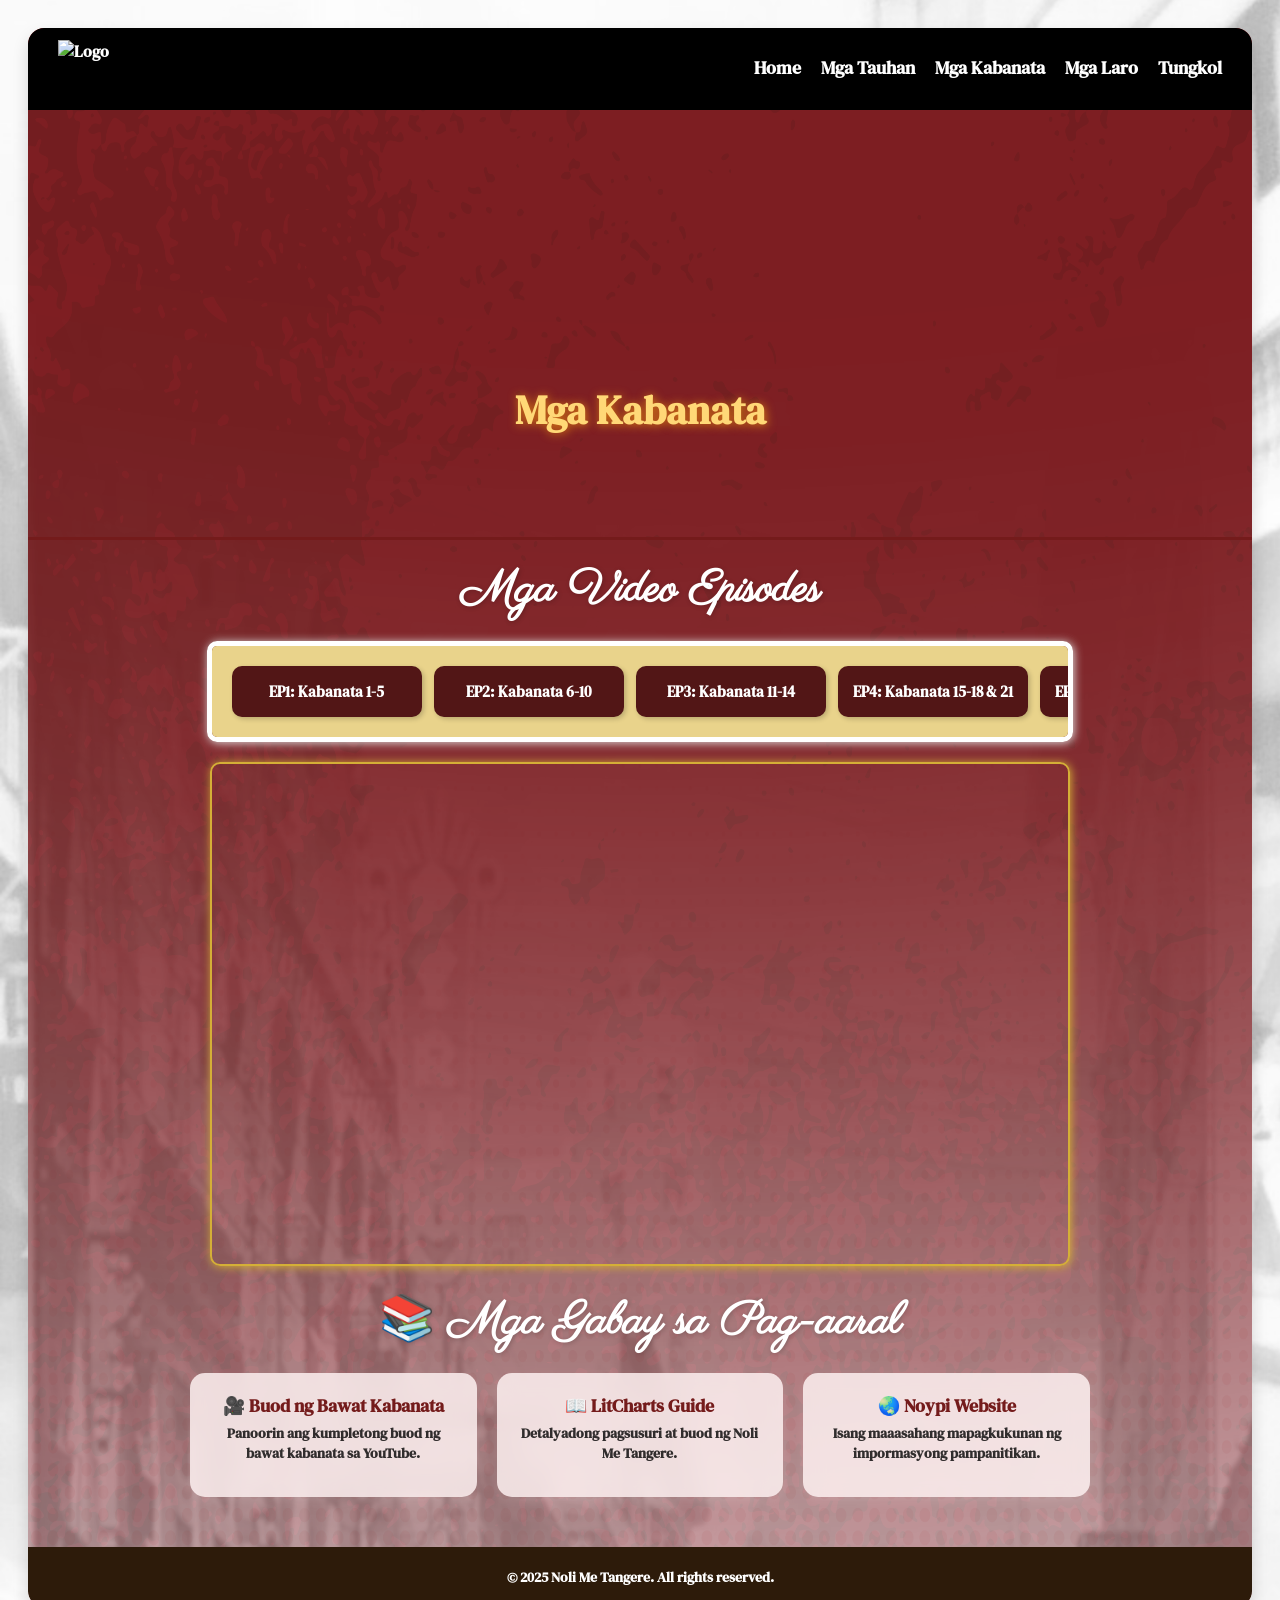
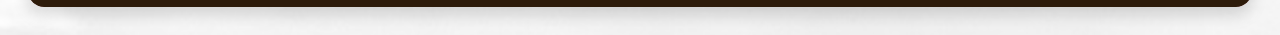
==== chapters.html @ 90d482f7 "Add files via upload" ====
<!DOCTYPE html>
<html lang="en">
<head>
    <link rel="stylesheet" href="chaptersstyle.css">
    <link href="https://fonts.googleapis.com/css2?family=DM+Serif+Text:ital@0;1&family=EB+Garamond:ital,wght@0,400..800;1,400..800&family=Imbue:opsz,wght@10..100,100..900&family=Moon+Dance&family=News+Cycle:wght@400;700&family=Parisienne&display=swap" rel="stylesheet">
    <meta charset="UTF-8">
    <meta name="viewport" content="width=device-width, initial-scale=1.0">
    <title>Noli Me Tangere</title>
</head>
<body>
    <div class="container fade-in">
        <nav class="nav fade-in">
            <img src="noli.png" alt="Logo">
            <div>
            <a href="home.html" onclick="if (window.location.pathname.includes('tes try.html')) location.reload();">Home</a>
                <a href="characters.html">Mga Tauhan</a>
                <a href="chapters.html">Mga Kabanata</a>
                <a href="games.html">Mga Laro</a>
                <a href="about.html">Tungkol</a>
            </div>
        </nav>
        <header class="header fade-in">
            <h1>Mga Kabanata</h1>
        </header>
        <main class="main fade-in fade-in" id="main">
            <h2 class="fade-in">Mga Video Episodes</h2>
            <div class="chapters-container fade-in">
                <div class="chapters">
                    <div class="chapter" onclick="openChapter(1)">EP1:  Kabanata 1-5</div>
                    <div class="chapter" onclick="openChapter(2)">EP2:  Kabanata 6-10</div>
                    <div class="chapter" onclick="openChapter(3)">EP3:  Kabanata 11-14</div>
                    <div class="chapter" onclick="openChapter(4)">EP4:  Kabanata 15-18 & 21</div>
                    <div class="chapter" onclick="openChapter(5)">EP5:  Kabanata 19-20 & 22</div>
                    <div class="chapter" onclick="openChapter(6)">EP6:  Kabanata 23-25</div>
                    <div class="chapter" onclick="openChapter(7)">EP7:  Kabanata 26-28</div>
                    <div class="chapter" onclick="openChapter(8)">EP8:  Kabanata 29-32</div>
                    <div class="chapter" onclick="openChapter(9)">EP9:  Kabanata 33-36</div>
                    <div class="chapter" onclick="openChapter(10)">EP10:  Kabanata 37-38</div>
                    <div class="chapter" onclick="openChapter(11)">EP11:  Kabanata 39-42</div>
                    <div class="chapter" onclick="openChapter(12)">EP12:  Kabanata 43-45</div>
                    <div class="chapter" onclick="openChapter(13)">EP13:  Kabanata 46, 50-51</div>
                    <div class="chapter" onclick="openChapter(14)">EP14:  Kabanata 47-49</div>
                    <div class="chapter" onclick="openChapter(15)">EP15:  Kabanata 53-54</div>
                    <div class="chapter" onclick="openChapter(16)">EP16:  Kabanata 52, 55-56</div>
                    <div class="chapter" onclick="openChapter(17)">EP17:  Kabanata 57 & 60</div>
                    <div class="chapter" onclick="openChapter(18)">EP18:  Kabanata 58 - 59</div>
                    <div class="chapter" onclick="openChapter(19)">EP19:  Kabanata 61-63</div>
                    <div class="chapter" onclick="openChapter(20)">EP20:  Kabanata 64</div>
                </div>
            </div>
        
            <!-- iFrame to display selected chapter -->
            <div class="chapterVideo fade-in">
                <iframe id="chapterVideo" class="fade-in" width="560" height="500" src="" frameborder="0" allowfullscreen></iframe>
            </div>

            <h2 class="fade-in">📚 Mga Gabay sa Pag-aaral</h2>

            <div class="resource-container">
                <div class="resource-card fade-in">
                    <a href="https://www.youtube.com/watch?v=7mus23KUh88" target="_blank">🎥 Buod ng Bawat Kabanata
                    <p>Panoorin ang kumpletong buod ng bawat kabanata sa YouTube.</p> </a>
                </div>
        
                <div class="resource-card fade-in">
                    <a href="https://www.litcharts.com/lit/noli-me-tangere" target="_blank">📖 LitCharts Guide
                    <p>Detalyadong pagsusuri at buod ng Noli Me Tangere.</p> </a>
                </div>
        
                <div class="resource-card fade-in">
                    <a href="https://noypi.com.ph/noli-me-tangere-kabanata-1-buod/?fbclid=IwY2xjawI5cmFleHRuA2FlbQIxMAABHRDYYukgYBuVdXW_g--MaOv-PTbpUkMHID3L0ik5TeDWVf6ELkSs5y2MuA_aem_bUdyKMl2XLDrI_ZNhnq-ww" target="_blank">🌏 Noypi Website
                    <p>Isang maaasahang mapagkukunan ng impormasyong pampanitikan.</p> </a>
                </div>
            </div>
            
        </main>
        <footer class="footer" id="footer">
            &copy; 2025 Noli Me Tangere. All rights reserved.
        </footer>
    </div>

    <script>
        document.addEventListener("DOMContentLoaded", function () {
            var main = document.getElementById("main");
            var content = document.getElementById("content");

            var fadeElements = document.querySelectorAll(".fade-in");

        function fadeInOnScroll() {
            fadeElements.forEach(function (element) {
                var rect = element.getBoundingClientRect();
                if (rect.top < window.innerHeight * 0.85) {
                    element.classList.add("show");
                }
            });
        }
            fadeInOnScroll();
                window.addEventListener("scroll", fadeInOnScroll);
            });


                function openChapter(chapter) {
            const videoLinks = {
                1: "https://www.youtube.com/embed/eOVhSCv0dmQ?si=TcVCmk-dJKGWHjzQ",
                2: "https://www.youtube.com/embed/vQZqlngrBME?si=xlhcCarLtt8HXV2H",
                3: "https://www.youtube.com/embed/48L1QENR1-k?si=XX8p6Hn8Jz3lDfSc",
                4: "https://www.youtube.com/embed/MrKOmvLlPYg?si=tEUHo_kxnxujFbrp",
                5: "https://www.youtube.com/embed/Tx-UNW-KLUw?si=l55vRvLIZghDmZFz",
                6: "https://www.youtube.com/embed/mSRCCJYQxMo?si=onMn401HEkg48WKR",
                7: "https://www.youtube.com/embed/j6vO8VPCt_g?si=-7W9qv8EtaY0TqEY",
                8: "https://www.youtube.com/embed/HD-33WGsj84?si=8YFySIcy4Q9mIIuv",
                9: "https://www.youtube.com/embed/I3bMJZXZV64?si=3LYD20-H4gFXlf_c",
                10: "https://www.youtube.com/embed/2WvnKgc-jU0?si=Y7rq71y9HaAvuHl-",
                11: "https://www.youtube.com/embed/s7z7OwUX1Rc?si=cKXvBeAaMMzEgqkw",
                12: "https://www.youtube.com/embed/SIfhjKh7Mzk?si=a9WQ5AucJ-I2Yuih",
                13: "https://www.youtube.com/embed/5mXNYjrhTzE?si=pws5y4AseagnPliu",
                14: "https://www.youtube.com/embed/lcz1mh6ZPIc?si=IMTdLqe_sbUYhSWq",
                15: "https://www.youtube.com/embed/XFKweBVXe2Y?si=PpDrYbeG23mp_QER",
                16: "https://www.youtube.com/embed/LzdMFkb4ocY?si=V7WzVzMaw-E4Z-oV",
                17: "https://www.youtube.com/embed/WFBFkmRcuyE?si=3anaMGfSEpthyjF-",
                18: "https://www.youtube.com/embed/aygnRMwLO24?si=V4plLsIn1pYPWB1v",
                19: "https://www.youtube.com/embed/hOw4MUE6Ec4?si=3F_Bjs6AsVBYz_7s",
                20: "https://www.youtube.com/embed/qXAfTIuSXEs?si=-K_mqfvOcqzIaItx"
            };
            document.getElementById("chapterVideo").src = videoLinks[chapter];
        }

        const container = document.querySelector(".chapters-container");
const chapters = document.querySelector(".chapters");

let isDown = false;
let startX;
let scrollLeft;

container.addEventListener("mousedown", (e) => {
    isDown = true;
    chapters.style.cursor = "grabbing"; // Change cursor when dragging
    startX = e.pageX - container.offsetLeft;
    scrollLeft = container.scrollLeft;
});

container.addEventListener("mouseleave", () => {
    isDown = false;
    chapters.style.cursor = "grab"; // Reset cursor
});

container.addEventListener("mouseup", () => {
    isDown = false;
    chapters.style.cursor = "grab"; // Reset cursor
});

container.addEventListener("mousemove", (e) => {
    if (!isDown) return;
    e.preventDefault();
    const x = e.pageX - container.offsetLeft;
    const walk = (x - startX) * 2; // Adjust scroll speed
    container.scrollLeft = scrollLeft - walk;
});

    </script>
</body>
</html>
---- chaptersstyle.css ----
body {
    background-color: #ffffff; /* Vintage paper color */
    color: #2D1B0A; /* Deep brownish-black */
    display: flex;
    align-items: center;
    justify-content: center;
    min-height: 90vh;
    font-family: 'DM Serif Text', serif;
    flex-direction: column;
    padding: 20px;
    background: url(bg2.png) center/cover no-repeat;
}

.container {
    width: 100%;
    max-width: 1300px;
    background-color: #fdf8e6; /* Softer off-white */
    border-radius: 16px;
    box-shadow: 0 8px 16px rgba(0, 0, 0, 0.15);
    text-align: center;
    background: url(bgchap.png);
    background-repeat: no-repeat;
    background-size: 100% 140%;
    overflow: hidden;
}

/* Navigation Bar */
.nav {
    display: flex;
    align-items: center;
    justify-content: space-between;
    padding: 12px 30px;
    background-color: black; /* Deep brown */
    color: white;
    font-weight: bold;
    border-radius: 16px 16px 0 0;
    border-bottom: 3px solid black; /* Golden border */
}

.nav img {
    height: 55px;
    width: auto;
    transition: transform 0.3s ease-in-out;
}

.nav img:hover {
    transform: scale(1.1);
}

.nav div {
    display: flex;
    gap: 20px;
}

.nav a {
    color: white;
    text-decoration: none;
    font-size: 18px;
    position: relative;
    transition: color 0.3s ease-in-out;
}

.nav a::after {
    content: "";
    display: block;
    width: 0;
    height: 2px;
    background: #D4AF37;
    transition: width 0.3s ease-in-out;
    position: absolute;
    bottom: -5px;
    left: 50%;
    transform: translateX(-50%);
}

.nav a:hover {
    color: #D4AF37;
}

.nav a:hover::after {
    width: 100%;
}

/* Header */
.header {
    padding: 70px 20px;
    border-bottom: 3px solid #741b1b;
    background: url('nolibanner.png') center/cover no-repeat;
    color: white;
    text-align: center;
    position: relative;
}

header h1 {
    color: rgb(255, 216, 119);
    font-size: 40px;
    text-align: center;
    line-height: 1.5;
    margin-top: 200px;
    font-family: 'DM Serif Text';
    text-shadow: 1px 1px 10px rgb(218, 125, 20);
}

/* Buttons */
.button {
    display: inline-block;
    background-color: #C9A66B;
    color: #2D1B0A;
    padding: 8px 20px;
    border-radius: 8px;
    text-decoration: none;
    cursor: pointer;
    font-weight: bold;
    box-shadow: 0 4px 8px rgba(0, 0, 0, 0.1);
    transition: background-color 0.3s ease-in-out, transform 0.2s;
    font-family: 'Parisienne', cursive;
    font-size: 22px;
}

.button:hover {
    background-color: #D4AF37;
    color: white;
    transform: scale(1.05);
}

/* Chapter Section */
.main h2 {
    font-family: 'Parisienne', serif;
    font-size: 45px;
    margin: 20px 0;
    color: #ffffff;
    transition: 0.3s;
    text-shadow: 1px 1px 5px rgba(0, 0, 0, 0.2);
}

/* Chapters */
.chapters-container {
    font-family: 'DM Serif Text', serif;
    font-size: 15px;
    width: 70%;
    white-space: nowrap;
    overflow-x: auto;
    margin: auto;
    scrollbar-width: thin;
    scrollbar-color: #D4AF37 #f8f1e4;
    background-color: #e9d38b;
    border-radius: 10px;
    box-shadow: 1px 1px 10px gainsboro;
    border: 5px solid white;
}

.chapters-container::-webkit-scrollbar {
    height: 8px;
}

.chapters-container::-webkit-scrollbar-thumb {
    background: #D4AF37;
    border-radius: 10px;
}

.chapters {
    display: flex;
    gap: 12px;
    padding: 20px;
    scroll-snap-type: x mandatory;
    cursor: grab;
}

.chapter {
    background: #521616;
    color: #ffffff;
    padding: 15px;
    border-radius: 10px;
    min-width: 160px;
    text-align: center;
    font-weight: bold;
    cursor: pointer;
    transition: 0.3s;
    scroll-snap-align: center;
    user-select: none;
    box-shadow: 2px 2px 5px rgba(0, 0, 0, 0.2);
}

.chapter:hover {
    background-color: #741b1b;
    color: gold;
    transform: scale(1.05);
}

/* Video Section */
.iframe-container {
    width: 100%;
    margin-bottom: 20px;
}

iframe {
    margin-top: 20px;
    border: 2px solid #D4AF37;
    border-radius: 10px;
    width: 70%;
    height: 500px;
    background: url('https://i.pinimg.com/736x/9d/8f/48/9d8f48fcef4ebec37d2b794221684ae5.jpg') center/cover no-repeat;
    box-shadow: 1px 1px 10px #D4AF37;
}

/* resources */
.resource-container {
    display: grid;
    grid-template-columns: repeat(auto-fit, minmax(250px, 1fr));
    gap: 20px;
    padding: 0 0 40px;
    max-width: 900px;
    margin: auto;
    font-family: 'DM Serif Text';
}

.resource-card {
    background: #fff4f4d5;
    padding: 20px;
    border-radius: 15px;
    transition: 0.3s ease-in-out;
    box-shadow: 0px 4px 10px rgba(255, 255, 255, 0.1);
    backdrop-filter: blur(10px);
    cursor: pointer;
}

.resource-card:hover {
    background: #ffd90091;
    color: rgb(0, 0, 0);
    transform: scale(1.05);
}

.resource-card a {
    text-decoration: none;
    color: #741b1b;
    font-size: 18px;
    font-weight: bold;
    display: block;
    transition: 0.5s;
}

.resource-card a:hover {
    color: #ffffff;
    transform: scale(1.05);
    text-shadow: 1px 1px 5px black;
}

.resource-card p {
    font-size: 14px;
    opacity: 0.8;
    margin-top: 5px;
    color: black;
    text-shadow: none;
}

/* Footer */
.footer {
    padding: 20px;
    text-align: center;
    font-size: 14px;
    color: white;
    background-color: #2D1B0A;
    border-radius: 0 0 16px 16px;
    font-weight: bold;
    margin-top: 10px;
}

/* Fade-in Effects */
.reveal {
    opacity: 1 !important;
    transform: translateY(0) !important;
}

.fade-in {
    opacity: 0;
    transform: translateY(20px);
    transition: opacity 1s ease-out, transform 1s ease-out;
}

.fade-in.show {
    opacity: 1;
    transform: translateY(0);
}

/* --- Responsive Media Queries (Preserving Original Design Rules) --- */
@media (max-width: 900px) {
    .container {
        width: 95%;
    }

    .chapters-container {
        width: 85%;
    }

    iframe {
        width: 85%;
        height: 380px;
    }

    header h1 {
        margin-top: 100px;
    }
}

@media (max-width: 600px) {
    body {
        padding: 5px;
    }

    .nav {
        flex-direction: column;
        gap: 15px;
        text-align: center;
    }

    .nav div {
        flex-wrap: wrap;
        justify-content: center;
        gap: 10px;
    }

    .header {
        padding: 40px 10px;
    }

    header h1 {
        margin-top: 30px;
        font-size: 30px;
    }

    .chapters-container {
        width: 92%;
    }

    iframe {
        width: 92%;
        height: 250px;
    }

    .resource-container {
        padding: 0 10px 30px;
    }
}
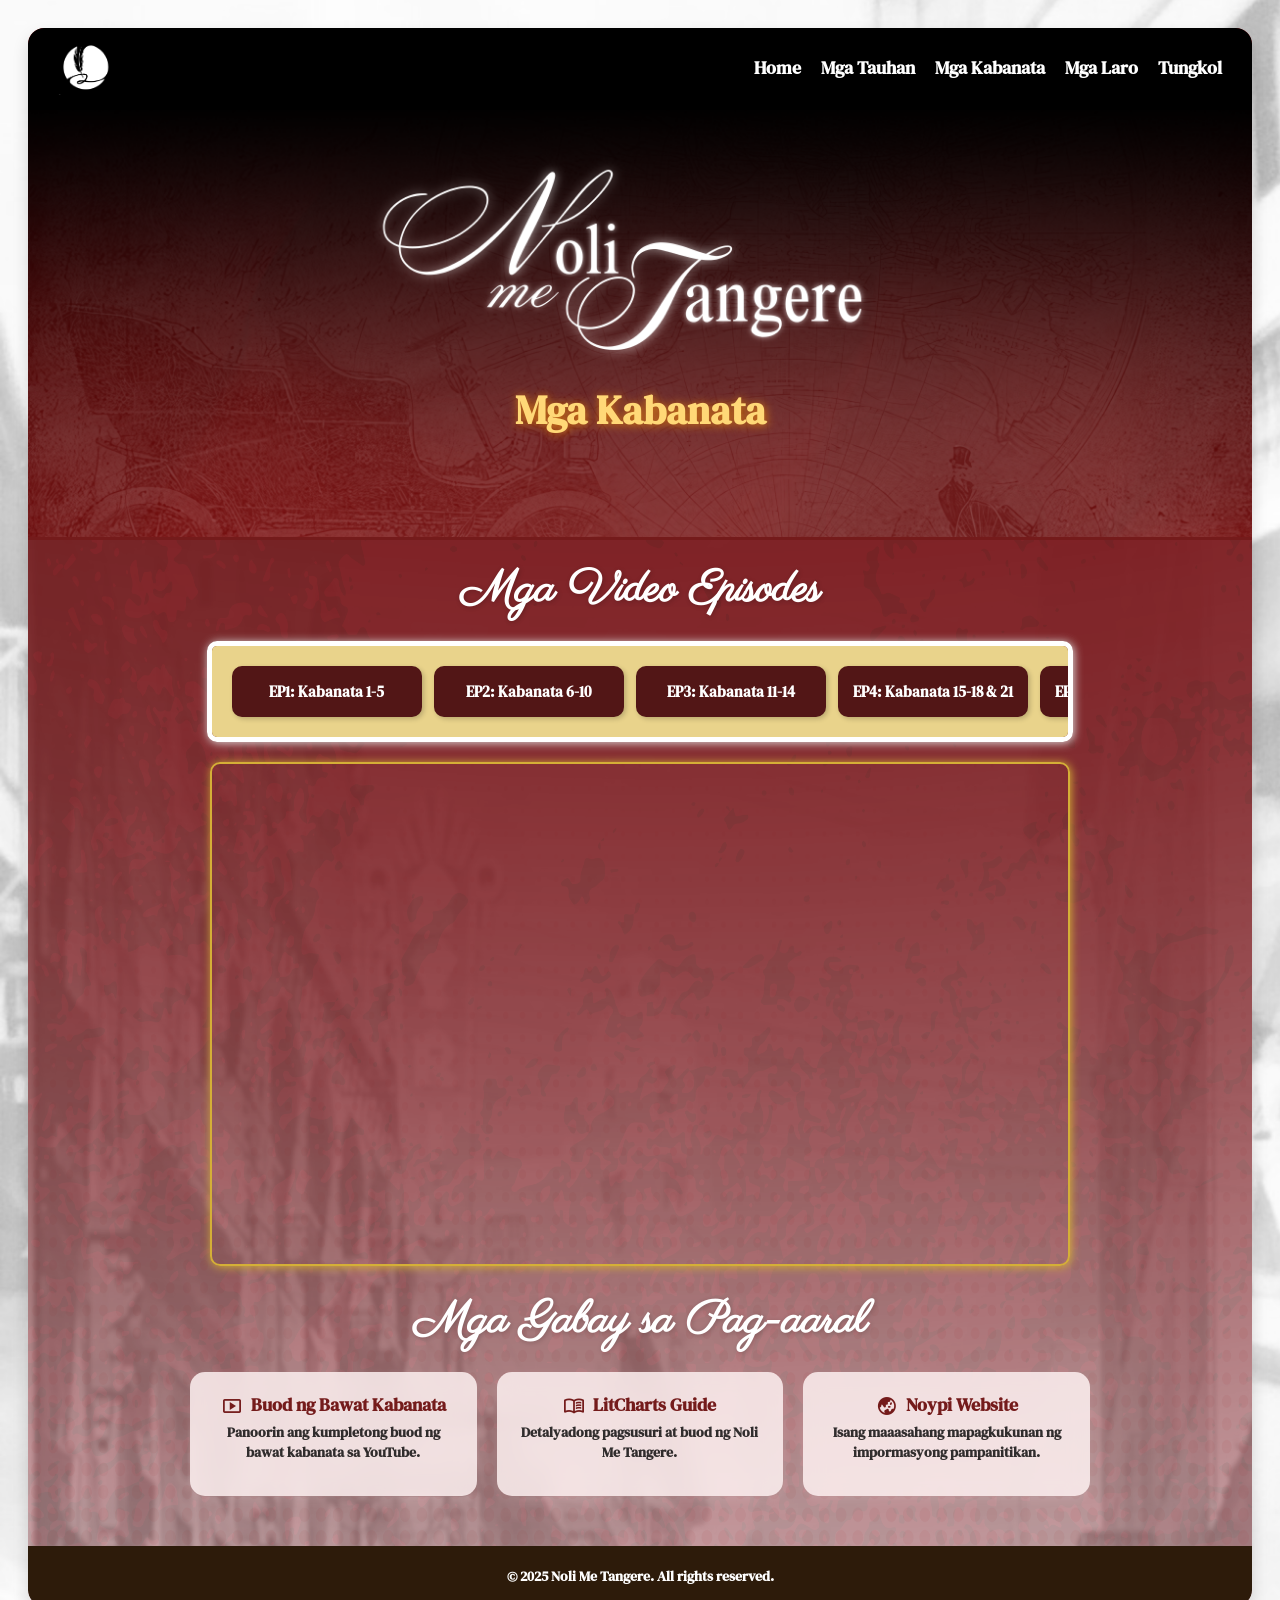
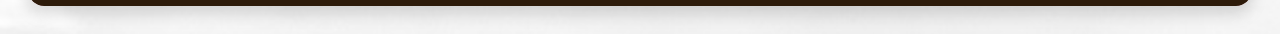
==== commit 37ba24a2: "Fix HTML structure and add Material Symbols" ====
--- a/chapters.html
+++ b/chapters.html
@@ -3,6 +3,8 @@
 <head>
     <link rel="stylesheet" href="chaptersstyle.css">
     <link href="https://fonts.googleapis.com/css2?family=DM+Serif+Text:ital@0;1&family=EB+Garamond:ital,wght@0,400..800;1,400..800&family=Imbue:opsz,wght@10..100,100..900&family=Moon+Dance&family=News+Cycle:wght@400;700&family=Parisienne&display=swap" rel="stylesheet">
+    <!-- Google Material Symbols -->
+    <link rel="stylesheet" href="https://fonts.googleapis.com/css2?family=Material+Symbols+Outlined:opsz,wght,FILL,GRAD@24,400,0,0" />
     <meta charset="UTF-8">
     <meta name="viewport" content="width=device-width, initial-scale=1.0">
     <title>Noli Me Tangere</title>
@@ -12,7 +14,7 @@
         <nav class="nav fade-in">
             <img src="noli.png" alt="Logo">
             <div>
-            <a href="home.html" onclick="if (window.location.pathname.includes('tes try.html')) location.reload();">Home</a>
+                <a href="home.html" onclick="if (window.location.pathname.includes('tes try.html')) location.reload();">Home</a>
                 <a href="characters.html">Mga Tauhan</a>
                 <a href="chapters.html">Mga Kabanata</a>
                 <a href="games.html">Mga Laro</a>
@@ -54,22 +56,28 @@
                 <iframe id="chapterVideo" class="fade-in" width="560" height="500" src="" frameborder="0" allowfullscreen></iframe>
             </div>
 
-            <h2 class="fade-in">📚 Mga Gabay sa Pag-aaral</h2>
+            <h2 class="fade-in">Mga Gabay sa Pag-aaral</h2>
 
             <div class="resource-container">
                 <div class="resource-card fade-in">
-                    <a href="https://www.youtube.com/watch?v=7mus23KUh88" target="_blank">🎥 Buod ng Bawat Kabanata
-                    <p>Panoorin ang kumpletong buod ng bawat kabanata sa YouTube.</p> </a>
+                    <a href="https://www.youtube.com/watch?v=7mus23KUh88" target="_blank">
+                        <span class="material-symbols-outlined" style="vertical-align: middle; font-size: 22px; margin-right: 4px;">smart_display</span> Buod ng Bawat Kabanata
+                        <p>Panoorin ang kumpletong buod ng bawat kabanata sa YouTube.</p>
+                    </a>
                 </div>
         
                 <div class="resource-card fade-in">
-                    <a href="https://www.litcharts.com/lit/noli-me-tangere" target="_blank">📖 LitCharts Guide
-                    <p>Detalyadong pagsusuri at buod ng Noli Me Tangere.</p> </a>
+                    <a href="https://www.litcharts.com/lit/noli-me-tangere" target="_blank">
+                        <span class="material-symbols-outlined" style="vertical-align: middle; font-size: 22px; margin-right: 4px;">menu_book</span> LitCharts Guide
+                        <p>Detalyadong pagsusuri at buod ng Noli Me Tangere.</p>
+                    </a>
                 </div>
         
                 <div class="resource-card fade-in">
-                    <a href="https://noypi.com.ph/noli-me-tangere-kabanata-1-buod/?fbclid=IwY2xjawI5cmFleHRuA2FlbQIxMAABHRDYYukgYBuVdXW_g--MaOv-PTbpUkMHID3L0ik5TeDWVf6ELkSs5y2MuA_aem_bUdyKMl2XLDrI_ZNhnq-ww" target="_blank">🌏 Noypi Website
-                    <p>Isang maaasahang mapagkukunan ng impormasyong pampanitikan.</p> </a>
+                    <a href="https://noypi.com.ph/noli-me-tangere-kabanata-1-buod/?fbclid=IwY2xjawI5cmFleHRuA2FlbQIxMAABHRDYYukgYBuVdXW_g--MaOv-PTbpUkMHID3L0ik5TeDWVf6ELkSs5y2MuA_aem_bUdyKMl2XLDrI_ZNhnq-ww" target="_blank">
+                        <span class="material-symbols-outlined" style="vertical-align: middle; font-size: 22px; margin-right: 4px;">globe_asia</span> Noypi Website
+                        <p>Isang maaasahang mapagkukunan ng impormasyong pampanitikan.</p>
+                    </a>
                 </div>
             </div>
             
@@ -99,7 +107,7 @@
             });
 
 
-                function openChapter(chapter) {
+        function openChapter(chapter) {
             const videoLinks = {
                 1: "https://www.youtube.com/embed/eOVhSCv0dmQ?si=TcVCmk-dJKGWHjzQ",
                 2: "https://www.youtube.com/embed/vQZqlngrBME?si=xlhcCarLtt8HXV2H",
@@ -126,37 +134,36 @@
         }
 
         const container = document.querySelector(".chapters-container");
-const chapters = document.querySelector(".chapters");
+        const chapters = document.querySelector(".chapters");
 
-let isDown = false;
-let startX;
-let scrollLeft;
+        let isDown = false;
+        let startX;
+        let scrollLeft;
 
-container.addEventListener("mousedown", (e) => {
-    isDown = true;
-    chapters.style.cursor = "grabbing"; // Change cursor when dragging
-    startX = e.pageX - container.offsetLeft;
-    scrollLeft = container.scrollLeft;
-});
+        container.addEventListener("mousedown", (e) => {
+            isDown = true;
+            chapters.style.cursor = "grabbing";
+            startX = e.pageX - container.offsetLeft;
+            scrollLeft = container.scrollLeft;
+        });
 
-container.addEventListener("mouseleave", () => {
-    isDown = false;
-    chapters.style.cursor = "grab"; // Reset cursor
-});
+        container.addEventListener("mouseleave", () => {
+            isDown = false;
+            chapters.style.cursor = "grab";
+        });
 
-container.addEventListener("mouseup", () => {
-    isDown = false;
-    chapters.style.cursor = "grab"; // Reset cursor
-});
+        container.addEventListener("mouseup", () => {
+            isDown = false;
+            chapters.style.cursor = "grab";
+        });
 
-container.addEventListener("mousemove", (e) => {
-    if (!isDown) return;
-    e.preventDefault();
-    const x = e.pageX - container.offsetLeft;
-    const walk = (x - startX) * 2; // Adjust scroll speed
-    container.scrollLeft = scrollLeft - walk;
-});
-
+        container.addEventListener("mousemove", (e) => {
+            if (!isDown) return;
+            e.preventDefault();
+            const x = e.pageX - container.offsetLeft;
+            const walk = (x - startX) * 2;
+            container.scrollLeft = scrollLeft - walk;
+        });
     </script>
 </body>
 </html>
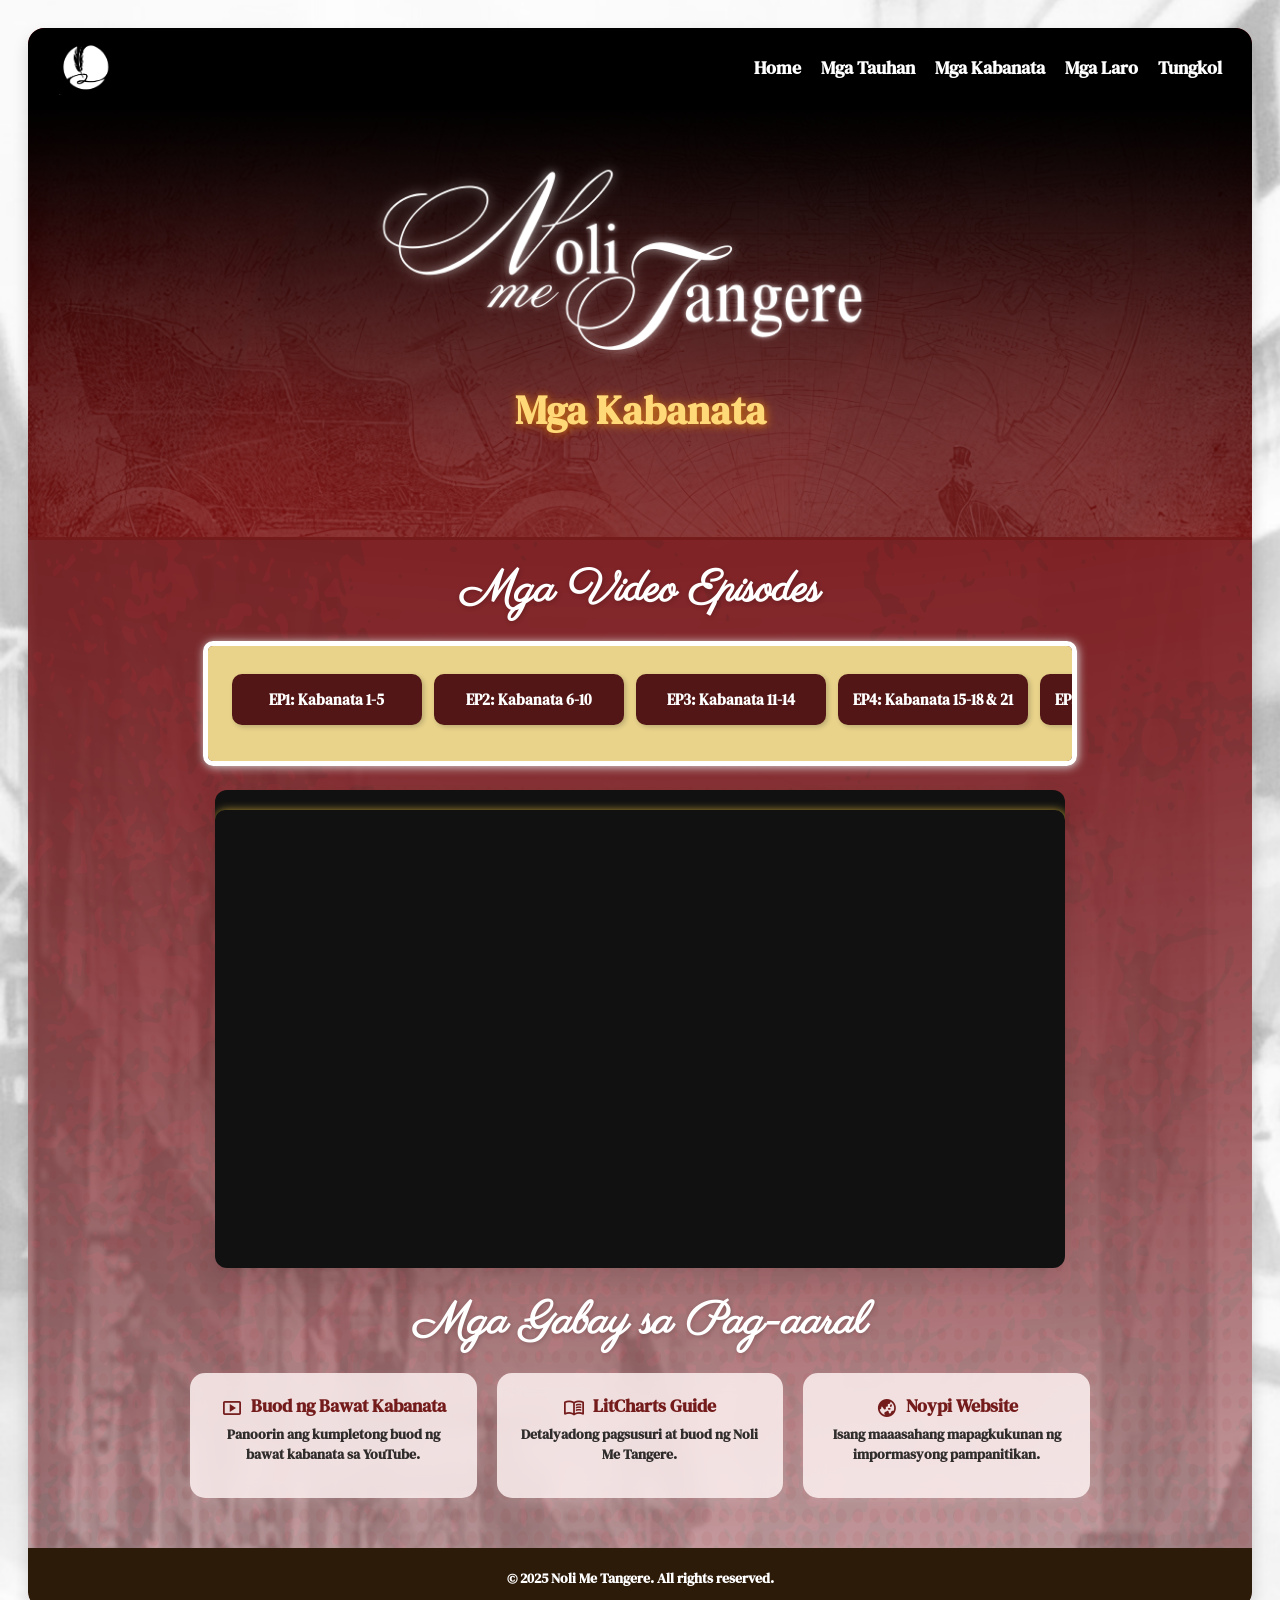
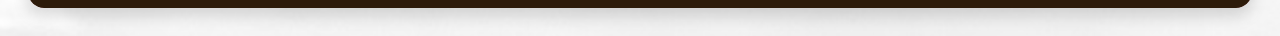
==== commit 1e339146: "Update chapters.html" ====
--- a/chapters.html
+++ b/chapters.html
@@ -3,11 +3,56 @@
 <head>
     <link rel="stylesheet" href="chaptersstyle.css">
     <link href="https://fonts.googleapis.com/css2?family=DM+Serif+Text:ital@0;1&family=EB+Garamond:ital,wght@0,400..800;1,400..800&family=Imbue:opsz,wght@10..100,100..900&family=Moon+Dance&family=News+Cycle:wght@400;700&family=Parisienne&display=swap" rel="stylesheet">
-    <!-- Google Material Symbols -->
     <link rel="stylesheet" href="https://fonts.googleapis.com/css2?family=Material+Symbols+Outlined:opsz,wght,FILL,GRAD@24,400,0,0" />
     <meta charset="UTF-8">
     <meta name="viewport" content="width=device-width, initial-scale=1.0">
     <title>Noli Me Tangere</title>
+    <style>
+        /* Sleek enhancements for video layout and horizontal episode scroll */
+        .chapterVideo {
+            position: relative;
+            width: 100%;
+            max-width: 850px;
+            margin: 24px auto;
+            aspect-ratio: 16 / 9;
+            background: #111;
+            border-radius: 12px;
+            overflow: hidden;
+            box-shadow: 0 12px 30px rgba(0, 0, 0, 0.12);
+        }
+        .chapterVideo iframe {
+            width: 100%;
+            height: 100%;
+            border: none;
+        }
+        .chapters-container {
+            overflow-x: auto;
+            scroll-behavior: smooth;
+            scrollbar-width: thin;
+            scrollbar-color: rgba(0, 0, 0, 0.2) transparent;
+            padding: 8px 4px 16px 4px;
+            cursor: grab;
+        }
+        .chapters-container::-webkit-scrollbar {
+            height: 6px;
+        }
+        .chapters-container::-webkit-scrollbar-thumb {
+            background-color: rgba(0, 0, 0, 0.2);
+            border-radius: 3px;
+        }
+        .chapters {
+            display: flex;
+            gap: 12px;
+            white-space: nowrap;
+        }
+        .chapter {
+            flex: 0 0 auto;
+            transition: transform 0.2s ease, background-color 0.2s ease;
+        }
+        .chapter:hover {
+            transform: translateY(-2px);
+        }
+    </style>
 </head>
 <body>
     <div class="container fade-in">
@@ -53,7 +98,7 @@
         
             <!-- iFrame to display selected chapter -->
             <div class="chapterVideo fade-in">
-                <iframe id="chapterVideo" class="fade-in" width="560" height="500" src="" frameborder="0" allowfullscreen></iframe>
+                <iframe id="chapterVideo" class="fade-in" src="" frameborder="0" allow="autoplay; encrypted-media" allowfullscreen></iframe>
             </div>
 
             <h2 class="fade-in">Mga Gabay sa Pag-aaral</h2>
@@ -109,26 +154,26 @@
 
         function openChapter(chapter) {
             const videoLinks = {
-                1: "https://www.youtube.com/embed/eOVhSCv0dmQ?si=TcVCmk-dJKGWHjzQ",
-                2: "https://www.youtube.com/embed/vQZqlngrBME?si=xlhcCarLtt8HXV2H",
-                3: "https://www.youtube.com/embed/48L1QENR1-k?si=XX8p6Hn8Jz3lDfSc",
-                4: "https://www.youtube.com/embed/MrKOmvLlPYg?si=tEUHo_kxnxujFbrp",
-                5: "https://www.youtube.com/embed/Tx-UNW-KLUw?si=l55vRvLIZghDmZFz",
-                6: "https://www.youtube.com/embed/mSRCCJYQxMo?si=onMn401HEkg48WKR",
-                7: "https://www.youtube.com/embed/j6vO8VPCt_g?si=-7W9qv8EtaY0TqEY",
-                8: "https://www.youtube.com/embed/HD-33WGsj84?si=8YFySIcy4Q9mIIuv",
-                9: "https://www.youtube.com/embed/I3bMJZXZV64?si=3LYD20-H4gFXlf_c",
-                10: "https://www.youtube.com/embed/2WvnKgc-jU0?si=Y7rq71y9HaAvuHl-",
-                11: "https://www.youtube.com/embed/s7z7OwUX1Rc?si=cKXvBeAaMMzEgqkw",
-                12: "https://www.youtube.com/embed/SIfhjKh7Mzk?si=a9WQ5AucJ-I2Yuih",
-                13: "https://www.youtube.com/embed/5mXNYjrhTzE?si=pws5y4AseagnPliu",
-                14: "https://www.youtube.com/embed/lcz1mh6ZPIc?si=IMTdLqe_sbUYhSWq",
-                15: "https://www.youtube.com/embed/XFKweBVXe2Y?si=PpDrYbeG23mp_QER",
-                16: "https://www.youtube.com/embed/LzdMFkb4ocY?si=V7WzVzMaw-E4Z-oV",
-                17: "https://www.youtube.com/embed/WFBFkmRcuyE?si=3anaMGfSEpthyjF-",
-                18: "https://www.youtube.com/embed/aygnRMwLO24?si=V4plLsIn1pYPWB1v",
-                19: "https://www.youtube.com/embed/hOw4MUE6Ec4?si=3F_Bjs6AsVBYz_7s",
-                20: "https://www.youtube.com/embed/qXAfTIuSXEs?si=-K_mqfvOcqzIaItx"
+                1: "https://www.youtube.com/embed/eOVhSCv0dmQ?si=TcVCmk-dJKGWHjzQ&autoplay=1",
+                2: "https://www.youtube.com/embed/vQZqlngrBME?si=xlhcCarLtt8HXV2H&autoplay=1",
+                3: "https://www.youtube.com/embed/48L1QENR1-k?si=XX8p6Hn8Jz3lDfSc&autoplay=1",
+                4: "https://www.youtube.com/embed/MrKOmvLlPYg?si=tEUHo_kxnxujFbrp&autoplay=1",
+                5: "https://www.youtube.com/embed/Tx-UNW-KLUw?si=l55vRvLIZghDmZFz&autoplay=1",
+                6: "https://www.youtube.com/embed/mSRCCJYQxMo?si=onMn401HEkg48WKR&autoplay=1",
+                7: "https://www.youtube.com/embed/j6vO8VPCt_g?si=-7W9qv8EtaY0TqEY&autoplay=1",
+                8: "https://www.youtube.com/embed/HD-33WGsj84?si=8YFySIcy4Q9mIIuv&autoplay=1",
+                9: "https://www.youtube.com/embed/I3bMJZXZV64?si=3LYD20-H4gFXlf_c&autoplay=1",
+                10: "https://www.youtube.com/embed/2WvnKgc-jU0?si=Y7rq71y9HaAvuHl-&autoplay=1",
+                11: "https://www.youtube.com/embed/s7z7OwUX1Rc?si=cKXvBeAaMMzEgqkw&autoplay=1",
+                12: "https://www.youtube.com/embed/SIfhjKh7Mzk?si=a9WQ5AucJ-I2Yuih&autoplay=1",
+                13: "https://www.youtube.com/embed/5mXNYjrhTzE?si=pws5y4AseagnPliu&autoplay=1",
+                14: "https://www.youtube.com/embed/lcz1mh6ZPIc?si=IMTdLqe_sbUYhSWq&autoplay=1",
+                15: "https://www.youtube.com/embed/XFKweBVXe2Y?si=PpDrYbeG23mp_QER&autoplay=1",
+                16: "https://www.youtube.com/embed/LzdMFkb4ocY?si=V7WzVzMaw-E4Z-oV&autoplay=1",
+                17: "https://www.youtube.com/embed/WFBFkmRcuyE?si=3anaMGfSEpthyjF-&autoplay=1",
+                18: "https://www.youtube.com/embed/aygnRMwLO24?si=V4plLsIn1pYPWB1v&autoplay=1",
+                19: "https://www.youtube.com/embed/hOw4MUE6Ec4?si=3F_Bjs6AsVBYz_7s&autoplay=1",
+                20: "https://www.youtube.com/embed/qXAfTIuSXEs?si=-K_mqfvOcqzIaItx&autoplay=1"
             };
             document.getElementById("chapterVideo").src = videoLinks[chapter];
         }
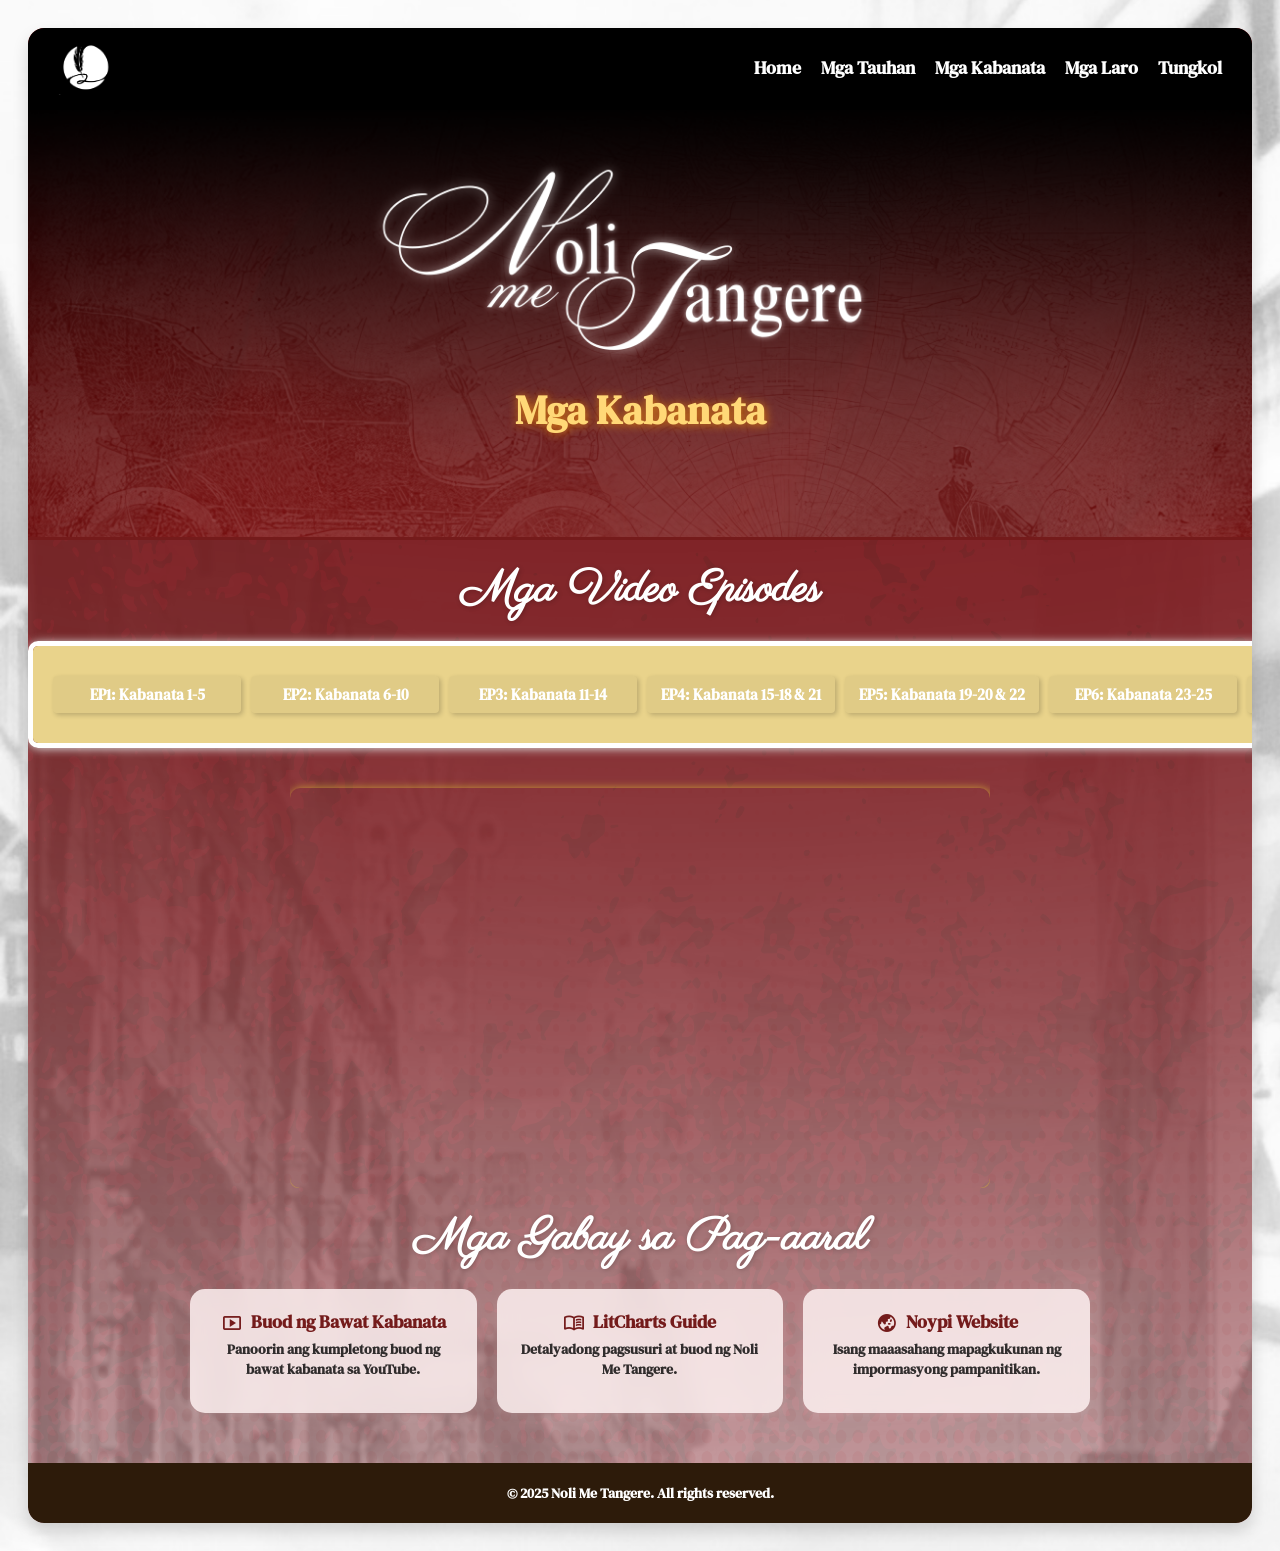
==== commit f95ff0d4: "Update chapters.html" ====
--- a/chapters.html
+++ b/chapters.html
@@ -8,49 +8,51 @@
     <meta name="viewport" content="width=device-width, initial-scale=1.0">
     <title>Noli Me Tangere</title>
     <style>
-        /* Sleek enhancements for video layout and horizontal episode scroll */
+        /* Fixed Video Container Layout */
         .chapterVideo {
-            position: relative;
             width: 100%;
-            max-width: 850px;
-            margin: 24px auto;
-            aspect-ratio: 16 / 9;
-            background: #111;
-            border-radius: 12px;
+            max-width: 700px;
+            margin: 20px auto;
+            border-radius: 8px;
             overflow: hidden;
-            box-shadow: 0 12px 30px rgba(0, 0, 0, 0.12);
         }
         .chapterVideo iframe {
             width: 100%;
-            height: 100%;
+            height: 400px;
+            display: block;
             border: none;
         }
+
+        /* Simplified, clean episode scroller */
         .chapters-container {
+            width: 100%;
             overflow-x: auto;
-            scroll-behavior: smooth;
-            scrollbar-width: thin;
-            scrollbar-color: rgba(0, 0, 0, 0.2) transparent;
-            padding: 8px 4px 16px 4px;
-            cursor: grab;
+            white-space: nowrap;
+            padding: 10px 0;
+            margin-bottom: 10px;
+            -webkit-overflow-scrolling: touch;
         }
         .chapters-container::-webkit-scrollbar {
-            height: 6px;
+            height: 4px;
         }
         .chapters-container::-webkit-scrollbar-thumb {
-            background-color: rgba(0, 0, 0, 0.2);
-            border-radius: 3px;
+            background: rgba(0, 0, 0, 0.2);
+            border-radius: 2px;
         }
         .chapters {
-            display: flex;
-            gap: 12px;
-            white-space: nowrap;
+            display: inline-flex;
+            gap: 10px;
         }
         .chapter {
-            flex: 0 0 auto;
-            transition: transform 0.2s ease, background-color 0.2s ease;
+            display: inline-block;
+            cursor: pointer;
+            padding: 8px 14px;
+            border-radius: 4px;
+            background: rgba(0, 0, 0, 0.04);
+            transition: background 0.2s;
         }
         .chapter:hover {
-            transform: translateY(-2px);
+            background: rgba(0, 0, 0, 0.08);
         }
     </style>
 </head>
@@ -177,38 +179,6 @@
             };
             document.getElementById("chapterVideo").src = videoLinks[chapter];
         }
-
-        const container = document.querySelector(".chapters-container");
-        const chapters = document.querySelector(".chapters");
-
-        let isDown = false;
-        let startX;
-        let scrollLeft;
-
-        container.addEventListener("mousedown", (e) => {
-            isDown = true;
-            chapters.style.cursor = "grabbing";
-            startX = e.pageX - container.offsetLeft;
-            scrollLeft = container.scrollLeft;
-        });
-
-        container.addEventListener("mouseleave", () => {
-            isDown = false;
-            chapters.style.cursor = "grab";
-        });
-
-        container.addEventListener("mouseup", () => {
-            isDown = false;
-            chapters.style.cursor = "grab";
-        });
-
-        container.addEventListener("mousemove", (e) => {
-            if (!isDown) return;
-            e.preventDefault();
-            const x = e.pageX - container.offsetLeft;
-            const walk = (x - startX) * 2;
-            container.scrollLeft = scrollLeft - walk;
-        });
     </script>
 </body>
 </html>
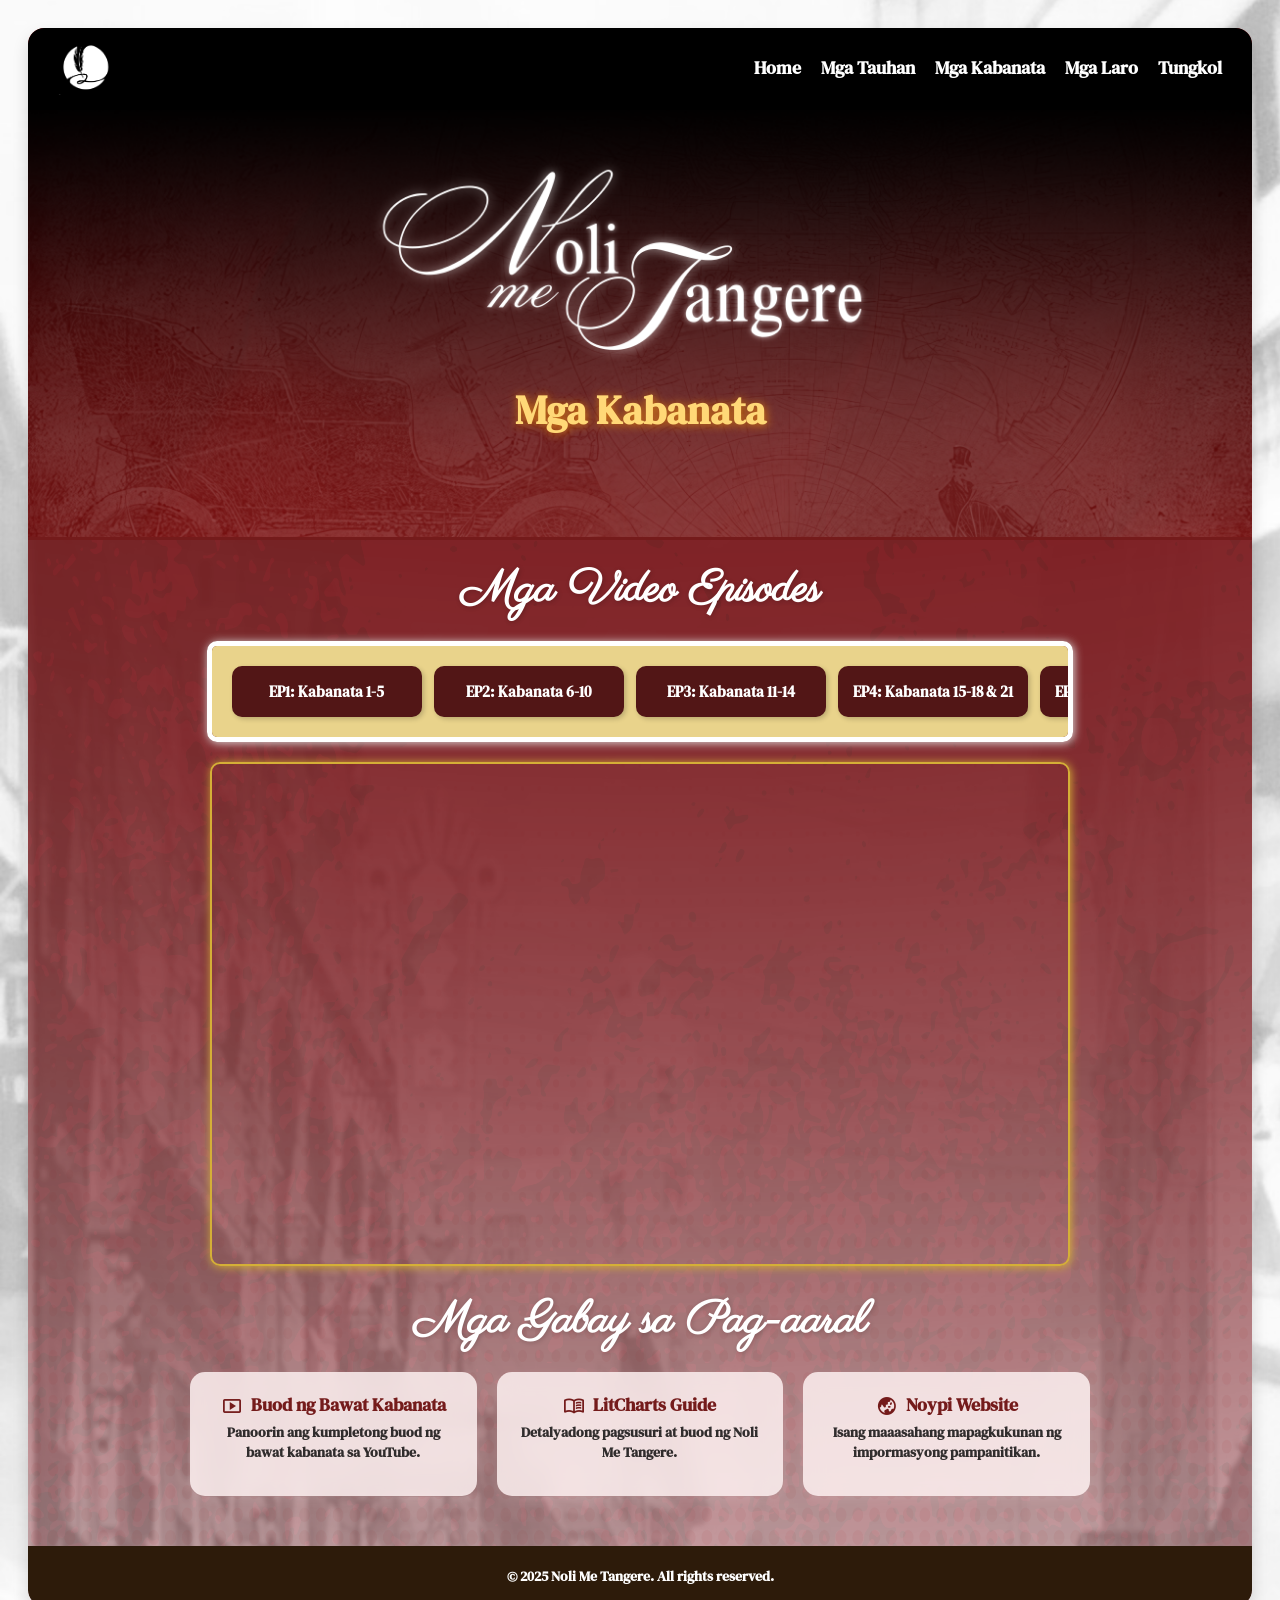
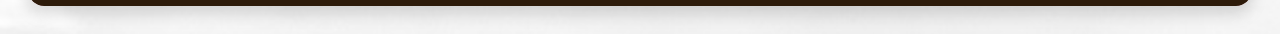
==== commit d94ca75c: "Fix HTML structure and improve scrolling behavior" ====
--- a/chapters.html
+++ b/chapters.html
@@ -3,58 +3,11 @@
 <head>
     <link rel="stylesheet" href="chaptersstyle.css">
     <link href="https://fonts.googleapis.com/css2?family=DM+Serif+Text:ital@0;1&family=EB+Garamond:ital,wght@0,400..800;1,400..800&family=Imbue:opsz,wght@10..100,100..900&family=Moon+Dance&family=News+Cycle:wght@400;700&family=Parisienne&display=swap" rel="stylesheet">
+    <!-- Google Material Symbols -->
     <link rel="stylesheet" href="https://fonts.googleapis.com/css2?family=Material+Symbols+Outlined:opsz,wght,FILL,GRAD@24,400,0,0" />
     <meta charset="UTF-8">
     <meta name="viewport" content="width=device-width, initial-scale=1.0">
     <title>Noli Me Tangere</title>
-    <style>
-        /* Fixed Video Container Layout */
-        .chapterVideo {
-            width: 100%;
-            max-width: 700px;
-            margin: 20px auto;
-            border-radius: 8px;
-            overflow: hidden;
-        }
-        .chapterVideo iframe {
-            width: 100%;
-            height: 400px;
-            display: block;
-            border: none;
-        }
-
-        /* Simplified, clean episode scroller */
-        .chapters-container {
-            width: 100%;
-            overflow-x: auto;
-            white-space: nowrap;
-            padding: 10px 0;
-            margin-bottom: 10px;
-            -webkit-overflow-scrolling: touch;
-        }
-        .chapters-container::-webkit-scrollbar {
-            height: 4px;
-        }
-        .chapters-container::-webkit-scrollbar-thumb {
-            background: rgba(0, 0, 0, 0.2);
-            border-radius: 2px;
-        }
-        .chapters {
-            display: inline-flex;
-            gap: 10px;
-        }
-        .chapter {
-            display: inline-block;
-            cursor: pointer;
-            padding: 8px 14px;
-            border-radius: 4px;
-            background: rgba(0, 0, 0, 0.04);
-            transition: background 0.2s;
-        }
-        .chapter:hover {
-            background: rgba(0, 0, 0, 0.08);
-        }
-    </style>
 </head>
 <body>
     <div class="container fade-in">
@@ -100,7 +53,7 @@
         
             <!-- iFrame to display selected chapter -->
             <div class="chapterVideo fade-in">
-                <iframe id="chapterVideo" class="fade-in" src="" frameborder="0" allow="autoplay; encrypted-media" allowfullscreen></iframe>
+                <iframe id="chapterVideo" class="fade-in" width="560" height="500" src="" frameborder="0" allowfullscreen></iframe>
             </div>
 
             <h2 class="fade-in">Mga Gabay sa Pag-aaral</h2>
@@ -156,29 +109,61 @@
 
         function openChapter(chapter) {
             const videoLinks = {
-                1: "https://www.youtube.com/embed/eOVhSCv0dmQ?si=TcVCmk-dJKGWHjzQ&autoplay=1",
-                2: "https://www.youtube.com/embed/vQZqlngrBME?si=xlhcCarLtt8HXV2H&autoplay=1",
-                3: "https://www.youtube.com/embed/48L1QENR1-k?si=XX8p6Hn8Jz3lDfSc&autoplay=1",
-                4: "https://www.youtube.com/embed/MrKOmvLlPYg?si=tEUHo_kxnxujFbrp&autoplay=1",
-                5: "https://www.youtube.com/embed/Tx-UNW-KLUw?si=l55vRvLIZghDmZFz&autoplay=1",
-                6: "https://www.youtube.com/embed/mSRCCJYQxMo?si=onMn401HEkg48WKR&autoplay=1",
-                7: "https://www.youtube.com/embed/j6vO8VPCt_g?si=-7W9qv8EtaY0TqEY&autoplay=1",
-                8: "https://www.youtube.com/embed/HD-33WGsj84?si=8YFySIcy4Q9mIIuv&autoplay=1",
-                9: "https://www.youtube.com/embed/I3bMJZXZV64?si=3LYD20-H4gFXlf_c&autoplay=1",
-                10: "https://www.youtube.com/embed/2WvnKgc-jU0?si=Y7rq71y9HaAvuHl-&autoplay=1",
-                11: "https://www.youtube.com/embed/s7z7OwUX1Rc?si=cKXvBeAaMMzEgqkw&autoplay=1",
-                12: "https://www.youtube.com/embed/SIfhjKh7Mzk?si=a9WQ5AucJ-I2Yuih&autoplay=1",
-                13: "https://www.youtube.com/embed/5mXNYjrhTzE?si=pws5y4AseagnPliu&autoplay=1",
-                14: "https://www.youtube.com/embed/lcz1mh6ZPIc?si=IMTdLqe_sbUYhSWq&autoplay=1",
-                15: "https://www.youtube.com/embed/XFKweBVXe2Y?si=PpDrYbeG23mp_QER&autoplay=1",
-                16: "https://www.youtube.com/embed/LzdMFkb4ocY?si=V7WzVzMaw-E4Z-oV&autoplay=1",
-                17: "https://www.youtube.com/embed/WFBFkmRcuyE?si=3anaMGfSEpthyjF-&autoplay=1",
-                18: "https://www.youtube.com/embed/aygnRMwLO24?si=V4plLsIn1pYPWB1v&autoplay=1",
-                19: "https://www.youtube.com/embed/hOw4MUE6Ec4?si=3F_Bjs6AsVBYz_7s&autoplay=1",
-                20: "https://www.youtube.com/embed/qXAfTIuSXEs?si=-K_mqfvOcqzIaItx&autoplay=1"
+                1: "https://www.youtube.com/embed/eOVhSCv0dmQ?si=TcVCmk-dJKGWHjzQ",
+                2: "https://www.youtube.com/embed/vQZqlngrBME?si=xlhcCarLtt8HXV2H",
+                3: "https://www.youtube.com/embed/48L1QENR1-k?si=XX8p6Hn8Jz3lDfSc",
+                4: "https://www.youtube.com/embed/MrKOmvLlPYg?si=tEUHo_kxnxujFbrp",
+                5: "https://www.youtube.com/embed/Tx-UNW-KLUw?si=l55vRvLIZghDmZFz",
+                6: "https://www.youtube.com/embed/mSRCCJYQxMo?si=onMn401HEkg48WKR",
+                7: "https://www.youtube.com/embed/j6vO8VPCt_g?si=-7W9qv8EtaY0TqEY",
+                8: "https://www.youtube.com/embed/HD-33WGsj84?si=8YFySIcy4Q9mIIuv",
+                9: "https://www.youtube.com/embed/I3bMJZXZV64?si=3LYD20-H4gFXlf_c",
+                10: "https://www.youtube.com/embed/2WvnKgc-jU0?si=Y7rq71y9HaAvuHl-",
+                11: "https://www.youtube.com/embed/s7z7OwUX1Rc?si=cKXvBeAaMMzEgqkw",
+                12: "https://www.youtube.com/embed/SIfhjKh7Mzk?si=a9WQ5AucJ-I2Yuih",
+                13: "https://www.youtube.com/embed/5mXNYjrhTzE?si=pws5y4AseagnPliu",
+                14: "https://www.youtube.com/embed/lcz1mh6ZPIc?si=IMTdLqe_sbUYhSWq",
+                15: "https://www.youtube.com/embed/XFKweBVXe2Y?si=PpDrYbeG23mp_QER",
+                16: "https://www.youtube.com/embed/LzdMFkb4ocY?si=V7WzVzMaw-E4Z-oV",
+                17: "https://www.youtube.com/embed/WFBFkmRcuyE?si=3anaMGfSEpthyjF-",
+                18: "https://www.youtube.com/embed/aygnRMwLO24?si=V4plLsIn1pYPWB1v",
+                19: "https://www.youtube.com/embed/hOw4MUE6Ec4?si=3F_Bjs6AsVBYz_7s",
+                20: "https://www.youtube.com/embed/qXAfTIuSXEs?si=-K_mqfvOcqzIaItx"
             };
             document.getElementById("chapterVideo").src = videoLinks[chapter];
         }
+
+        const container = document.querySelector(".chapters-container");
+        const chapters = document.querySelector(".chapters");
+
+        let isDown = false;
+        let startX;
+        let scrollLeft;
+
+        container.addEventListener("mousedown", (e) => {
+            isDown = true;
+            chapters.style.cursor = "grabbing";
+            startX = e.pageX - container.offsetLeft;
+            scrollLeft = container.scrollLeft;
+        });
+
+        container.addEventListener("mouseleave", () => {
+            isDown = false;
+            chapters.style.cursor = "grab";
+        });
+
+        container.addEventListener("mouseup", () => {
+            isDown = false;
+            chapters.style.cursor = "grab";
+        });
+
+        container.addEventListener("mousemove", (e) => {
+            if (!isDown) return;
+            e.preventDefault();
+            const x = e.pageX - container.offsetLeft;
+            const walk = (x - startX) * 2;
+            container.scrollLeft = scrollLeft - walk;
+        });
     </script>
 </body>
 </html>
